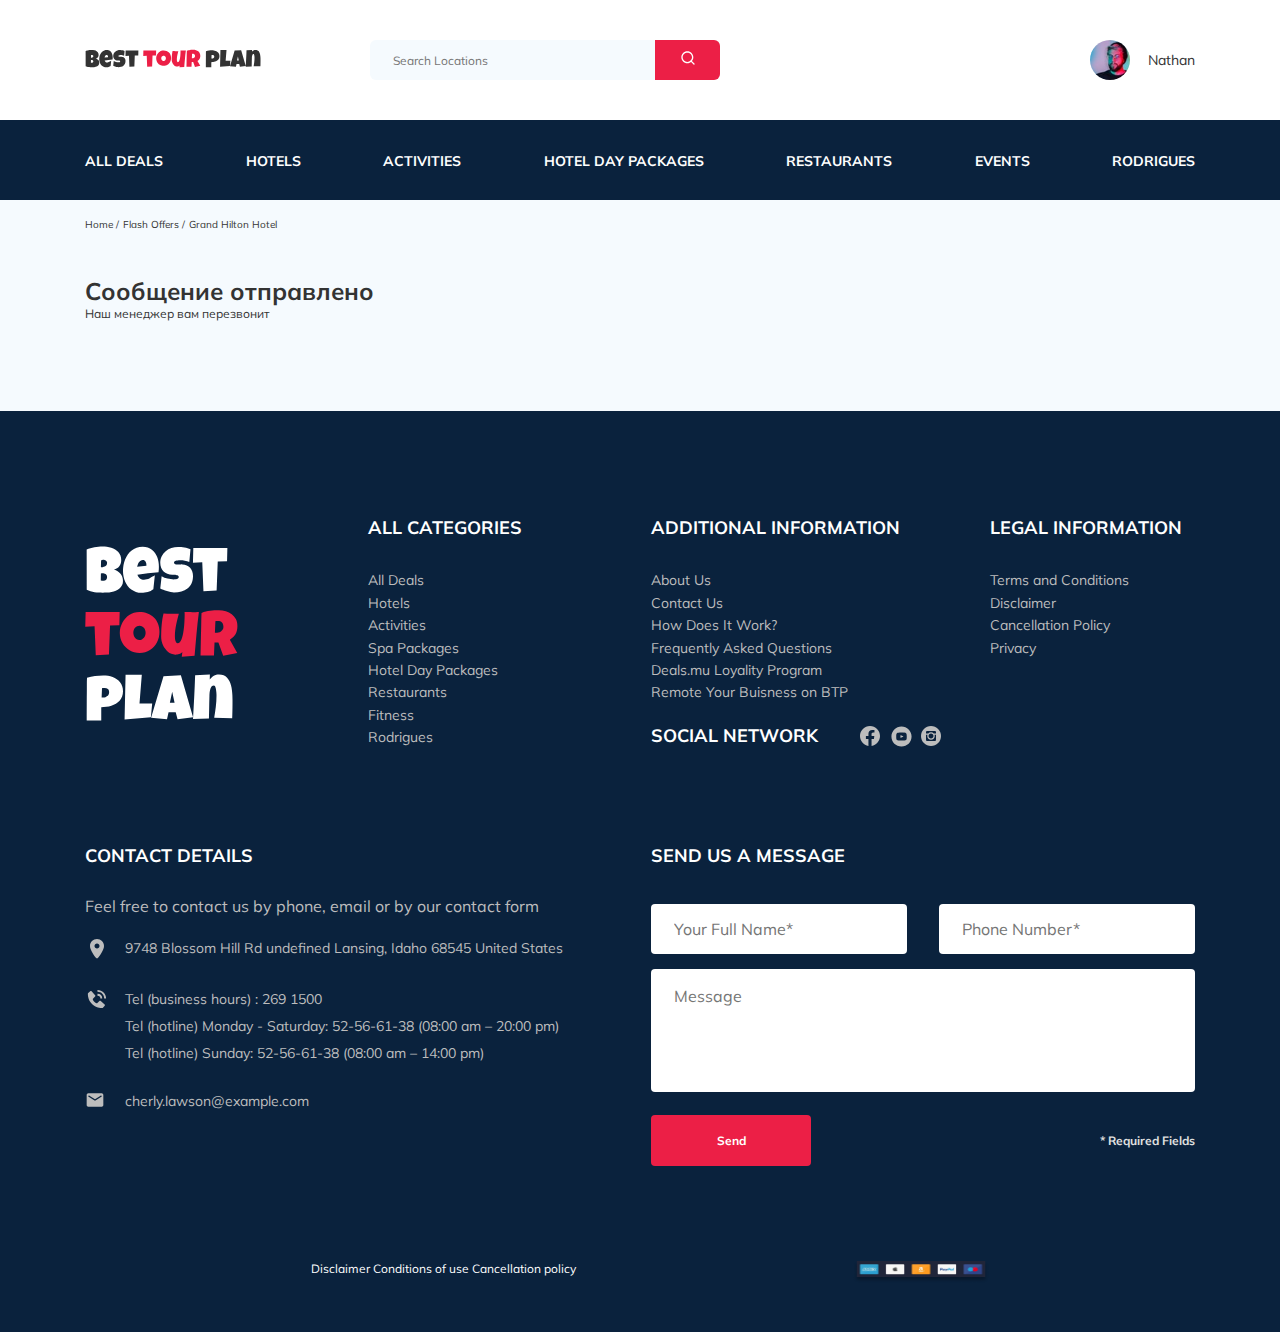
==== thankyou.html @ fbe17d82 "fix(php, html): add thankyou.html & fix php script" ====
<!DOCTYPE html>
<html lang="en">
  <head>
    <meta charset="UTF-8" />
    <meta http-equiv="X-UA-Compatible" content="IE=edge" />
    <meta name="viewport" content="width=device-width, initial-scale=1.0" />
    <title>Best Tour Plan - Hotel Booking</title>
    <link rel="stylesheet" href="./css/swiper-bundle.min.css" />
    <link rel="stylesheet" href="./css/normalize.css" />
    <link rel="stylesheet" href="./css/style.css" />
    <link
      href="https://fonts.googleapis.com/css2?family=Mulish:wght@400;700&family=Nunito:wght@400;700;800&display=swap"
      rel="stylesheet"
    />
    <link
      href="https://fonts.googleapis.com/css2?family=Nunito:wght@400;600;800&display=swap"
      rel="stylesheet"
    />
  </head>

  <body>
    <header class="navbar navbar--mobile--fixed">
      <div class="container">
        <div class="navbar-top">
          <a href="#" class="logo">
            <img
              class="logo__image"
              src="./img/horizontal-logo.svg"
              alt="Logo: Best Tour Plan"
            />
          </a>
          <form action="#" class="search navbar__search navbar__search--mobile--hidden">
            <input
              type="text"
              class="search__input"
              placeholder="Search Locations"
            />
            <button class="search__button">
              <img
                class="search__icon"
                src="./img/search-icon.svg"
                alt="Icon: search"
              />
            </button>
          </form>
          <!-- /.form -->
          <a href="#" class="user navbar__user navbar__user--mobile--hidden">
            <img
              src="./img/user-avatar.jpg"
              alt="avatar: Nathan"
              class="user__avatar"
            />
            <span class="user__name">Nathan</span>
          </a>
          <!-- /.user -->
          <button class="menu-button navbar-top__menu-button">
            <span class="menu-button__line"></span>
            <span class="menu-button__line"></span>
            <span class="menu-button__line"></span>
          </button>
        </div>
        <!-- /.navbar-top -->
      </div>
      <!-- /.container -->
      <div class="navbar-bottom">
        <div class="container">
          <nav>
            <ul class="navbar-menu">
              <li class="navbar-menu__item navbar-menu__item--mobile--visible">
                <a href="#" class="user navbar__user navbar__user--mobile--visible">
                  <img
                    src="./img/user-avatar.jpg"
                    alt="avatar: Nathan"
                    class="user__avatar"
                  />
                  <span class="user__name user__name--light">Nathan</span>
                </a>
              </li>
              <li class="navbar-menu__item navbar-menu__item--mobile--visible">
                <form action="#" class="search navbar__search navbar__search--mobile--visible">
                  <input
                    type="text"
                    class="search__input"
                    placeholder="Search Locations"
                  />
                  <button class="search__button">
                    <img
                      class="search__icon"
                      src="./img/search-icon.svg"
                      alt="Icon: search"
                    />
                  </button>
                </form>
              </li>
              <li class="navbar-menu__item">
                <a href="#" class="navbar-menu__link">All Deals</a>
              </li>
              <li class="navbar-menu__item">
                <a href="#" class="navbar-menu__link">Hotels</a>
              </li>
              <li class="navbar-menu__item">
                <a href="#" class="navbar-menu__link">Activities</a>
              </li>
              <li class="navbar-menu__item">
                <a href="#" class="navbar-menu__link">Hotel Day Packages</a>
              </li>
              <li class="navbar-menu__item">
                <a href="#" class="navbar-menu__link">Restaurants</a>
              </li>
              <li class="navbar-menu__item">
                <a href="#" class="navbar-menu__link">Events</a>
              </li>
              <li class="navbar-menu__item">
                <a href="#" class="navbar-menu__link">Rodrigues</a>
              </li>
            </ul>
          </nav>
          <!-- /.navbar-menu -->
        </div>
      </div>
      <!-- /.navbar-bottom-->
    </header>
    <nav class="breadcrumb">
      <div class="container">
        <ul class="breadcrumb-list">
          <li class="breadcrumb-list__item">
            <a href="#" class="breadcrumb-list__link">Home</a>
          </li>
          <li class="breadcrumb-list__item">
            <a href="#" class="breadcrumb-list__link">Flash Offers</a>
          </li>
          <li class="breadcrumb-list__item">Grand Hilton Hotel</li>
        </ul>
      </div>
      <!-- /.container -->
    </nav>
    <!-- /.breadcrumb -->
    <section class="hotel">
      <div class="container">
        <div class="hotel-info">
          <div class="hotel-info__text">
            <div class="hotel-wrapper">
              <h1 class="hotel-name hotel-info__name">Сообщение отправлено</h1>
            </div>
            <p class="hotel-description hotel-info__description">
              Наш менеджер вам перезвонит
            </p>
          </div>
          <!-- /.hotel-info__text -->
        </div>
        <!-- /.hotel-info -->
      </div>
      <!-- /.container -->
    </section>
    <!-- /.hotel -->
    <footer class="footer">
      <div class="container">
        <div class="footer-wrapper">
          <img
            src="./img/footer-logo-icon.svg"
            alt="Logo: best tour plan"
            class="logo footer__logo"
          />
          <div class="footer__list footer__categories">
            <h3 class="footer__title">ALL CATEGORIES</h3>
            <ul class="footer__ul">
              <li class="footer__item">
                <a href="#" class="footer__link">All Deals</a>
              </li>
              <li class="footer__item">
                <a href="#" class="footer__link">Hotels</a>
              </li>
              <li class="footer__item">
                <a href="#" class="footer__link">Activities</a>
              </li>
              <li class="footer__item">
                <a href="#" class="footer__link">Spa Packages</a>
              </li>
              <li class="footer__item">
                <a href="#" class="footer__link">Hotel Day Packages</a>
              </li>
              <li class="footer__item">
                <a href="#" class="footer__link">Restaurants</a>
              </li>
              <li class="footer__item">
                <a href="#" class="footer__link">Fitness</a>
              </li>
              <li class="footer__item">
                <a href="#" class="footer__link">Rodrigues</a>
              </li>
            </ul>
          </div>
          <!-- /.footer__list -->
          <div class="footer__list footer__additional">
            <h3 class="footer__title">ADDITIONAL INFORMATION</h3>
            <ul class="footer__ul">
              <li class="footer__item">
                <a href="#" class="footer__link">About Us</a>
              </li>
              <li class="footer__item">
                <a href="#" class="footer__link">Contact Us</a>
              </li>
              <li class="footer__item">
                <a href="#" class="footer__link">How Does It Work?</a>
              </li>
              <li class="footer__item">
                <a href="#" class="footer__link">Frequently Asked Questions</a>
              </li>
              <li class="footer__item">
                <a href="#" class="footer__link">Deals.mu Loyality Program</a>
              </li>
              <li class="footer__item">
                <a href="#" class="footer__link">Remote Your Buisness on BTP</a>
              </li>
            </ul>
          </div>
          <!-- /.footer__list 2-->
          <div class="footer__social-network">
            <h3 class="footer__title footer__title--inline">Social Network</h3>
            <div class="footer__social-links">
              <a href="#" class="footer__link"><img src="./img/footer-facebook-icon.svg" alt="Icon: facebook"></a>
              <a href="#" class="footer__link"><img src="./img/footer-youtube-icon.svg" alt="Icon: youtube"></a>
              <a href="#" class="footer__link"><img src="./img/footer-instagramm-icon.svg" alt="Icon: instagramm"></a>
            </div>
            <!-- /.footer__social-links -->
          </div>
          <!-- /.footer__social-network -->
          <div class="footer__list footer__legal">
            <h3 class="footer__title">LEGAL INFORMATION</h3>
            <ul class="footer__ul">
              <li class="footer__item">
                <a href="#" class="footer__link">Terms and Conditions</a>
              </li>
              <li class="footer__item">
                <a href="#" class="footer__link">Disclaimer</a>
              </li>
              <li class="footer__item">
                <a href="#" class="footer__link">Cancellation Policy</a>
              </li>
              <li class="footer__item">
                <a href="#" class="footer__link">Privacy</a>
              </li>
            </ul>
          </div>
          <!-- /.footer__list 3-->
          <div class="footer__contact-details">
            <h3 class="footer__title footer__title--mb-3 footer__title--mt-6">Contact Details</h3>
            <p class="footer__text">Feel free to contact us by phone, email or by our contact form</p>
            <ul class="footer__ul">
              <li class="footer__item footer__item--mb-2">
                <div class="footer__icon-wrapper">
                  <img class="footer__icon" src="./img/footer-location-icon.svg" alt="Icon: location">
                </div>
                9748 Blossom Hill Rd undefined Lansing, Idaho 68545 United States 
              </li>
              <li class="footer__item footer__item--mb-2">
                <div class="footer__icon-wrapper">
                  <img class="footer__icon" src="./img/footer-call-icon.svg" alt="Icon: phone call">
                </div>
                <div class="footer__item-wrapper">
                  <p class="footer-paragraph">Tel (business hours) : 269 1500</p>
                  <p class="footer-paragraph">Tel (hotline) Monday - Saturday: 52-56-61-38 (08:00 am – 20:00 pm)</p>
                  <p class="footer-paragraph">Tel (hotline) Sunday: 52-56-61-38 (08:00 am – 14:00 pm)</p>
                </div>
              </li>
              <li class="footer__item footer__item--mb-18">
                <div class="footer__icon-wrapper">
                  <img class="footer__icon" src="./img/footer-email-icon.svg" alt="Icon: email">
                </div>
                cherly.lawson@example.com
              </li>
            </ul>
          </div>
          <!-- /.footer__contact-details -->
          <div class="footer__contact-form">
            <h3 class="footer__title footer__title--mb-37">Send us a message</h3>
            <form action="./php/send.php" method="POST" class="footer__form">
              <input name="name" type="text" class="input footer__input" placeholder="Your Full Name*">
              <input name="phone" type="text" class="input footer__input" placeholder="Phone Number*">
              <textarea name="message" class="message footer__message" cols="30" rows="10" placeholder="Message"></textarea>
              <button class="button footer__button">Send</button>
              <span class="footer__info">* Required Fields</span>
            </form>
          </div>
          <!-- /.footer__contact-form -->
          </div>
        </div>
        <!-- /. footer-wrapper -->
        <div class="footer__disclaimer">
          <div class="footer__disclaimer-links">
            <span>Disclaimer</span>
            <span>Conditions of use</span>
            <span>Cancellation policy</span>
          </div>
          <img class="footer__disclaimer-image" src="./img/footer-image.png" alt="Image: pay mode">
      </div>
      <!-- /.container -->
    </footer>
    <!-- /.footer -->
    <!-- <div class="modal"> -->
      <!-- <div class="modal__overlay"></div> -->
      <!-- /.modal__overlay -->
      <!-- <div class="modal__dialog"> -->
        <!-- <a href="#" class="modal__close"> -->
          <!-- <img src="./img/modal-close-icon.svg" alt="Icon: close modal window" srcset=""> -->
        <!-- </a> -->
        <!-- <form action="./php/send.php" method="POST" class="modal__form"> -->
          <!-- <input name="name" type="text" class="input modal__input" placeholder="Your Full Name*"> -->
          <!-- <input name="phone" type="text" class="input modal__input" placeholder="Phone Number*"> -->
          <!-- <textarea name="message" class="message modal__message" cols="30" rows="10" placeholder="Message"></textarea> -->
          <!-- <button class="button modal__button">Send</button> -->
          <!-- <span class="modal__info">* Required Fields</span> -->
        <!-- </form> -->
      <!-- </div> -->
      <!-- /.modal__dialog -->
    <!-- </div> -->
    <!-- /.modal -->
    <script src="./js/swiper-bundle.min.js"></script>
    <script src="./js/main.js"></script>
  </body>
</html>
---- css/style.css ----
* {
  box-sizing: border-box;
}

body {
  font-family: 'Mulish', sans-serif;
  color: #333333;
  background-color: #F5FAFE;
}

.container {
  max-width: 1110px;
  margin: auto;
}

.booking {
  font-family: 'Nunito', sans-serif;
}

.input {
  background-color: #fff;
  border-radius: 4px;
  border: none;
  padding: 0 23px;
  height: 50px;
}

.message {
  height: 123px;
  background-color: #fff;
  border-radius: 4px;
  padding: 18px 23px;
  border: none;
  resize: none;
}

.button {
  min-width: 160px;
  min-height: 50px;
  padding: 18px;
  font-style: normal;
  font-weight: bold;
  font-size: 12px;
  line-height: 15px;
  color: #ffffff;
  background-color: #EC1F46;
  border: none;
  border-radius: 4px;
  outline: none;
  cursor: pointer;
}

.scroll-hidden {
  overflow: hidden;
}

.scroll-modal-on {
  overflow-y: scroll;
}

.navbar {
  background-color: #ffffff;
}

.navbar-top {
  display: flex;
  align-items: center;
  justify-content: space-between;
  padding-top: 40px;
  padding-bottom: 40px;
}

.navbar-top__menu-button {
  display: none;
  outline: none;
}

.navbar__search {
  margin-right: auto;
  margin-left: 108px;
}

.navbar-bottom {
  background-color: #0A223D;
}

.navbar-menu {
  list-style-type: none;
  margin: 0;
  padding: 31px 0;
  display: flex;
  align-items: center;
  justify-content: space-between;
  color: #ffffff;
}

.navbar-menu__link {
  color: inherit;
  text-decoration: none;
  text-transform: uppercase;
  font-weight: bold;
  font-size: 14px;
  line-height: 15px;
}

.navbar-menu__item--mobile--visible {
  display: none;
}

.logo {
  width: 177px;
}

.search {
  display: flex;
  position: relative;
  overflow: hidden;
  border-radius: 6px;
  height: 40px;
}

.search__input {
  width: 350px;
  height: 100%;
  padding-left: 23px;
  padding-right: 75px;
  background-color: #f5fafe;
  border: none;
  font-size: 12px;
  line-height: 15px;
  color: #333333;
}

.search__button {
  position: absolute;
  top: 0;
  right: 0;
  width: 65px;
  height: 100%;
  border: none;
  background-color: #EC1F46;
}

.search__icon {
  width: 16px;
}

.user {
  display: flex;
  align-items: center;
  text-decoration: none;
}

.user__avatar {
  width: 40px;
  height: 40px;
  border-radius: 50%;
  object-fit: cover;
}

.user__name {
  padding-left: 18px;
  font-size: 14px;
  line-height: 18px;
  color: #333333;
}

.breadcrumb-list {
  display: flex;
  align-items: center;
  padding: 18px 0;
  list-style: none;
  margin: 0;
}

.breadcrumb-list__item {
  font-size: 10px;
  line-height: 13px;
}

.breadcrumb-list__item:not(:last-child)::after {
  content: '/';
  margin-right: 4px;
}

.breadcrumb-list__link {
  text-decoration: none;
  color: inherit;
}

.hotel {
  padding-top: 23px;
}

.hotel-info {
  display: flex;
  align-items: center;
  justify-content: space-between;
  padding-bottom: 20px;
}

.hotel-info__offer {
  margin-left: 14px;
  margin-top: 4px;
}

.hotel-info__name {
  margin-top: 4px;
  margin-bottom: 0;
}

.hotel-info__description {
  margin: 0;
  font-size: 12px;
  line-height: 15px;
}

.hotel-name {
  font-size: 24px;
  line-height: 30px;
}

.hotel-wrapper {
  display: flex;
  flex-wrap: wrap;
  align-items: center;
}

.hotel-grid {
  display: flex;
  justify-content: space-between;
}

.hotel-right {
  display: flex;
  flex-direction: column;
  justify-content: space-between;
}

.hotel-slider {
  width: 728px;
  height: 450px;
  margin-right: 30px;
  position: relative;
  border-radius: 8px;
  overflow: hidden;
}

.hotel-slider:after {
  content: '';
  position: absolute;
  width: 100%;
  height: 100%;
  top: 0s;
  left: 0;
  bottom: 0;
  right: 0;
  background: linear-gradient(180deg, rgba(0, 122, 223, 0.48) 0%, rgba(255, 255, 255, 0.128) 100%);
  z-index: 10;
}

.hotel-slider__image {
  width: 100%;
  height: 100%;
  object-fit: cover;
}

.hotel-slider__button {
  position: absolute;
  top: calc(50% - 15px);
  z-index: 99;
  width: 30px;
  height: 30px;
  border: none;
  outline: 0;
  background-color: transparent;
  cursor: pointer;
  background-repeat: no-repeat;
  background-position: center;
  background-size: 10px;
}

.hotel-slider__button--prev {
  left: 18px;
  background-image: url(../img/arrow-prev.svg);
}

.hotel-slider__button--next {
  right: 18px;
  background-image: url(../img/arrow-next.svg);
}

.stars {
  display: flex;
  flex-basis: 100%;
  max-height: 8px;
  min-width: 48px;
}

.stars__img {
  margin-right: 2px;
}

.stars-description {
  font-size: 12px;
  line-height: 15px;
}

.offer {
  font-size: 10px;
  line-height: 13px;
  padding: 4px 9px;
  background-color: #EC1F46;
  border-radius: 3px;
  color: #ffffff;
}

.rating {
  max-width: 65px;
  min-height: 45px;
  text-align: center;
  color: #ffffff;
  background-color: #EC1F46;
  border-radius: 4px;
}

.rating__text {
  font-size: 8px;
  line-height: 10px;
}

.rating__counter {
  font-size: 14px;
  line-height: 18px;
}

.rating__counter-max {
  font-size: 10px;
}

.booking {
  background-color: #0A223D;
  color: #ffffff;
  border-radius: 8px;
  width: 350px;
  max-width: 350px;
  min-height: 210px;
  padding: 28px;
}

.booking__info {
  display: flex;
  justify-content: space-between;
  margin-bottom: 9px;
}

.booking__price {
  display: flex;
  flex-direction: column;
}

.booking__start {
  font-weight: normal;
  font-size: 10px;
  line-height: 14px;
}

.booking__pricetag {
  font-style: normal;
  font-weight: 800;
  font-size: 24px;
  line-height: 33px;
}

.booking__per-room {
  font-style: normal;
  font-weight: normal;
  font-size: 12px;
  line-height: 16px;
}

.booking__room {
  margin-top: 4px;
}

.booking__text {
  display: flex;
  align-items: center;
  justify-content: space-between;
  margin-bottom: 8px;
  font-style: normal;
  font-weight: normal;
  font-size: 12px;
  line-height: 16px;
}

.booking__description {
  margin-left: 9px;
}

.booking__call-center {
  display: flex;
  justify-content: space-between;
  align-items: center;
  margin-bottom: 17px;
}

.booking__heading {
  font-style: normal;
  font-weight: 600;
  font-size: 18px;
  line-height: 25px;
}

.booking__number {
  display: flex;
  align-items: center;
  justify-content: space-between;
  color: inherit;
  text-decoration: none;
  font-weight: 600;
  font-size: 18px;
  line-height: 25px;
}

.booking__num {
  margin-left: 8px;
}

.booking__button {
  width: 100%;
  min-height: 45px;
  font-weight: 600;
  font-size: 14px;
  line-height: 19px;
  border-radius: 4px;
  background-color: #EC1F46;
  color: #ffffff;
  border: none;
  cursor: pointer;
  outline: none;
}

.map {
  width: 347px;
  height: 213px;
  background-color: #000;
  border-radius: 10px;
  overflow: hidden;
}

.newsletter {
  position: relative;
  padding: 98px 0 87px 0;
  background-image: url(../img/newsletter-background.jpg);
  background-repeat: no-repeat;
  background-position: center;
  background-size: cover;
}

.newsletter::before {
  content: '';
  position: absolute;
  top: 0;
  left: 0;
  right: 0;
  bottom: 0;
  width: 100%;
  height: 100%;
  background-color: rgba(10, 34, 61, 0.8);
}

.newsletter-wrapper {
  position: relative;
  display: flex;
  align-items: center;
  justify-content: space-between;
  max-width: 731px;
  margin: auto;
}

.newsletter-title {
  color: #ffffff;
  font-style: normal;
  font-weight: 300;
  font-size: 24px;
  line-height: 30px;
  width: 242px;
  margin: 0;
  margin-right: 140px;
}

.newsletter-title__strong {
  display: block;
  font-size: 36px;
  line-height: 45px;
  text-transform: uppercase;
}

.subscribe {
  display: flex;
  width: 355px;
  min-height: 55px;
  border-radius: 4px 0 0 4px;
  overflow: hidden;
}

.subscribe__input {
  padding: 0;
  width: 285px;
  border: none;
  padding-left: 33px;
  font-style: normal;
  font-weight: 300;
  font-size: 14px;
  line-height: 18px;
  outline: none;
}

.subscribe__button {
  padding: 0;
  width: 65px;
  right: 0;
  top: 0;
  border: none;
  border-radius: 0 4px 4px 0;
  font-size: 12px;
  word-wrap: break-word;
  background-color: #EC1F46;
  color: #ffffff;
  outline: none;
  cursor: pointer;
}

.reviews {
  padding: 40px 0 0 0;
}

.reviews__title {
  font-style: normal;
  font-weight: bold;
  font-size: 36px;
  line-height: 45px;
  text-align: center;
  text-transform: uppercase;
  margin: auto;
  margin-bottom: 70px;
}

.reviews-slider__item {
  position: relative;
  display: flex;
  flex-direction: column;
  align-items: center;
  max-width: 730px;
  margin: 45px auto 0;
  background-color: #ffffff;
  border-radius: 8px;
  padding: 62px 0 30px;
}

.reviews-slider__item:before {
  top: 13px;
  left: 62px;
  position: absolute;
  content: '';
  background-image: url(../img/quote-left.svg);
  background-repeat: no-repeat;
  width: 70px;
  height: 47px;
}

.reviews-slider__item:after {
  top: 118px;
  right: 62px;
  position: absolute;
  content: '';
  background-image: url(../img/quote-right.svg);
  background-repeat: no-repeat;
  width: 70px;
  height: 47px;
}

.reviews-slider__button {
  position: absolute;
  top: calc(50% - 15px);
  width: 30px;
  height: 30px;
  background-repeat: no-repeat;
  background-size: 10px;
  background-position: center;
  border: none;
  background-color: transparent;
  cursor: pointer;
  z-index: 99;
  outline: none;
}

.reviews-slider__button--prev {
  background-image: url(../img/arrow-reviews-left.svg);
  left: 0;
}

.reviews-slider__button--next {
  background-image: url(../img/arrow-reviews-right.svg);
  right: 0;
}

.reviews-slider__profile {
  display: flex;
  flex-direction: column;
  align-items: center;
  margin-top: -105px;
  margin-bottom: 30px;
}

.reviews-slider__avatar {
  width: 90px;
  height: 90px;
  border-radius: 50%;
  object-fit: cover;
  margin-bottom: 9px;
}

.reviews-slider__username {
  font-style: normal;
  font-weight: bold;
  font-size: 12px;
  line-height: 15px;
  color: #EC1F46;
  margin: 0;
  margin-bottom: 10px;
}

.reviews-slider__date {
  font-style: normal;
  font-weight: normal;
  font-size: 10px;
  line-height: 13px;
  margin-bottom: 4px;
}

.reviews-slider__rating {
  display: flex;
  align-items: center;
}

.reviews-slider__text {
  max-width: 537px;
  font-style: normal;
  font-weight: normal;
  font-size: 12px;
  line-height: 160%;
  text-align: justify;
  margin: auto;
}

.activities {
  padding: 60px 0 98px 0;
}

.activities__title {
  font-style: normal;
  font-weight: bold;
  font-size: 24px;
  line-height: 30px;
  text-transform: uppercase;
  margin-top: 0;
  margin-bottom: 57px;
}

.activities-wrapper {
  display: flex;
  justify-content: space-between;
}

.card {
  position: relative;
  display: flex;
  flex-direction: column;
  align-items: flex-start;
  padding: 24px 26px;
  width: 255px;
  height: 255px;
  border-radius: 6px;
  overflow: hidden;
}

.card:before {
  content: '';
  position: absolute;
  left: 0;
  right: 0;
  top: 0;
  bottom: 0;
  background: linear-gradient(179.83deg, rgba(196, 196, 196, 0) 35.34%, #0A223D 99.85%);
  z-index: -1;
}

.card__image {
  position: absolute;
  left: 0;
  right: 0;
  top: 0;
  bottom: 0;
  width: 100%;
  object-fit: cover;
  z-index: -2;
}

.card__title {
  margin-top: auto;
  color: #ffffff;
  margin-bottom: 18px;
  font-style: normal;
  font-weight: bold;
  font-size: 16px;
  line-height: 20px;
}

.card__button {
  font-style: normal;
  font-weight: 600;
  font-size: 12px;
  line-height: 16px;
  color: #ffffff;
  padding: 7px 22px;
  outline: none;
  border: none;
  background-color: #EC1F46;
  border-radius: 4px;
  cursor: pointer;
}

.card:nth-child(1) .card__title {
  width: 145px;
}

.card:nth-child(2) .card__title {
  width: 150px;
}

.card:nth-child(3) .card__title {
  width: 160px;
}

.card:nth-child(4) .card__title {
  width: 200px;
}

.footer {
  background-color: #0A223D;
  color: #ffffff;
  padding-top: 108px;
  padding-bottom: 46px;
}

.footer-wrapper {
  display: grid;
  grid-template-columns: repeat(4, minmax(min-content, 1fr));
  grid-gap: 20px;
  grid-auto-rows: minmax(40px, min-content);
  align-items: start;
  margin-bottom: 95px;
}

.footer__logo {
  grid-row: 1 / 3;
  width: 153px;
  margin-top: 30px;
}

.footer__categories {
  grid-row: 1 / 4;
}

.footer__social-links {
  display: flex;
  align-items: center;
  min-width: 83px;
  justify-content: space-between;
}

.footer__social-network {
  display: flex;
  align-content: center;
  grid-row: 2 / 4;
  grid-column: span 2;
}

.footer__contact-details {
  grid-column: span 2;
}

.footer__contact-form {
  grid-column: span 2;
}

.footer__form {
  display: flex;
  align-items: center;
  justify-content: space-between;
  flex-wrap: wrap;
}

.footer__ul {
  padding: 0;
  margin: 0;
  list-style: none;
}

.footer__title {
  font-style: normal;
  font-weight: bold;
  font-size: 18px;
  line-height: 23px;
  margin: 0 0 34px 0;
  text-transform: uppercase;
}

.footer__title--inline {
  margin: 0 43px 0 0;
}

.footer__title--mb-3 {
  margin-bottom: 30px;
}

.footer__item {
  display: flex;
  align-items: flex-start;
  font-style: normal;
  font-weight: normal;
  font-size: 14px;
  line-height: 160%;
  color: #BDBDBD;
}

.footer__item--mb-2 {
  margin-bottom: 20px;
}

.footer__icon-wrapper {
  min-width: 40px;
}

.footer__text {
  color: #BDBDBD;
  margin-bottom: 22px;
}

.footer__link {
  text-decoration: none;
  color: inherit;
}

.footer__input {
  margin-bottom: 15px;
  flex-basis: 47%;
}

.footer__message {
  flex-basis: 100%;
  margin-bottom: 23px;
}

.footer__info {
  font-style: normal;
  font-weight: bold;
  font-size: 12px;
  line-height: 15px;
  color: #E0E0E0;
}

.footer__disclaimer {
  display: flex;
  justify-content: flex-end;
  flex-wrap: wrap;
  margin-left: 21px;
}

.footer__disclaimer-links {
  font-style: normal;
  font-weight: normal;
  font-size: 12px;
  line-height: 15px;
  color: #FFFFFF;
  margin-bottom: 10px;
  margin-right: 277px;
}

.footer__disclaimer-image {
  width: 136px;
  height: 22px;
  margin-right: 166px;
}

.modal__overlay {
  position: fixed;
  top: 0;
  right: 0;
  bottom: 0;
  left: 0;
  background-color: rgba(0, 143, 223, 0.39);
  z-index: 100;
}

.modal__dialog {
  position: fixed;
  max-width: 478px;
  top: 50%;
  left: 50%;
  transform: translate(-50%, -50%);
  padding: 33px 88px;
  background-color: #0A223D;
  color: #ffffff;
  border-radius: 8px;
  z-index: 101;
}

.modal__close {
  position: absolute;
  top: 17px;
  right: 18px;
  text-decoration: none;
  cursor: pointer;
}

.modal__input {
  width: 100%;
  margin-bottom: 15px;
}

.modal__message {
  width: 100%;
  min-height: 123px;
  margin-bottom: 15px;
}

@media (min-width: 1201px) {
  .hotel {
    margin-bottom: 70px;
  }
  .reviews {
    margin-bottom: 70px;
  }
  .footer {
    padding-top: 105px;
  }
  .footer-wrapper {
    grid-template-columns: 1fr 1fr 319px 205px;
  }
  .footer__title {
    margin: 0 0 30px 0;
  }
  .footer__title--mt-18 {
    margin-top: 18px;
  }
  .footer__title--mb-37 {
    margin-bottom: 37px;
  }
  .footer__social-links {
    margin-left: 40px;
    margin-bottom: 25px;
  }
  .footer-paragraph {
    margin-top: 0;
    margin-bottom: 5px;
  }
  .footer__disclaimer {
    margin-right: 125px;
  }
}

@media (max-width: 1200px) {
  .container {
    max-width: 960px;
  }
  .hotel {
    margin-bottom: 70px;
  }
  .slider {
    width: 590px;
  }
  .card {
    width: 230px;
    height: 230px;
  }
  .footer__input {
    flex-basis: 100%;
  }
}

@media (max-width: 992px) {
  .logo {
    max-width: 132px;
  }
  .logo__image {
    width: 100%;
  }
  .container,
  .newsletter-wrapper {
    max-width: 700px;
  }
  .navbar-top {
    padding-top: 30px;
    padding-bottom: 30px;
  }
  .navbar__search {
    margin-left: auto;
  }
  .navbar-menu {
    padding-top: 22px;
    padding-bottom: 22px;
  }
  .navbar-menu__link {
    font-size: 12px;
    line-height: 15px;
  }
  .hotel {
    margin-bottom: 60px;
  }
  .hotel-info__description {
    font-size: 12px;
  }
  .hotel-grid {
    flex-direction: column;
  }
  .hotel__slider {
    margin-bottom: 30px;
  }
  .hotel-right {
    flex-direction: row;
  }
  .hotel-slider {
    width: 100%;
  }
  .booking {
    width: 340px;
  }
  .search__input {
    max-width: 340px;
  }
  .map {
    width: 340px;
  }
  .map__frame {
    width: 100%;
  }
  .reviews {
    margin-bottom: 50px;
  }
  .reviews__title {
    font-size: 30px;
    margin-bottom: 50px;
  }
  .reviews-slider__item {
    max-width: 580px;
  }
  .reviews-slider__text {
    max-width: 455px;
  }
  .activities-wrapper {
    flex-wrap: wrap;
  }
  .activities__card {
    margin-bottom: 20px;
  }
  .card {
    width: 340px;
    height: 250px;
  }
  .footer {
    padding-top: 45px;
  }
  .footer-wrapper {
    grid-template-columns: 162px 5px 260px 5px 200px;
    grid-row-gap: 40px;
  }
  .footer__title--inline {
    margin: 0 43px 0 -15px;
  }
  .footer__input {
    flex-basis: 47%;
  }
  .footer__logo {
    width: 104px;
    grid-row: 1 / 2;
    grid-column: span 2;
  }
  .footer__social-network {
    grid-row: 1 / 2;
    grid-column: span 4;
    align-self: center;
  }
  .footer__categories {
    grid-row: 2 / 3;
    grid-column: span 2;
  }
  .footer__legal {
    grid-column: span 2;
  }
  .footer__additional {
    grid-column: span 2;
  }
  .footer__contact-details {
    grid-column: span 5;
    grid-row: 3;
  }
  .footer__contact-form {
    grid-column: span 5;
    grid-row: 4;
  }
  .footer__disclaimer {
    display: flex;
    justify-content: space-between;
    margin-left: 80px;
  }
  .footer__disclaimer-links {
    width: 283px;
    margin-right: 0;
  }
  .footer__disclaimer-image {
    width: 136px;
    height: 22px;
    margin-right: 166px;
  }
  .footer-wrapper {
    margin-bottom: 65px;
  }
  .footer-paragraph {
    margin: 0;
  }
  .footer__social-network {
    margin-top: 30px;
  }
  .footer__title {
    margin-bottom: 15px;
  }
  .footer__title--mb-37 {
    height: 37px;
  }
  .footer__contact-details {
    margin-top: 23px;
  }
  .footer__contact-form {
    margin-top: 22px;
    width: 542px;
  }
  .footer__disclaimer {
    margin-left: 56px;
  }
  .footer__disclaimer-image {
    margin-right: 29px;
  }
}

@media (max-width: 767px) {
  body {
    padding-top: 78px;
  }
  .navbar--mobile--fixed {
    position: fixed;
    top: 0;
    right: 0;
    left: 0;
    z-index: 99;
  }
  .navbar__user--mobile--hidden, .navbar__search--mobile--hidden {
    display: none;
  }
  .navbar__user--mobile--visible, .navbar__search--mobile--visible {
    display: flex;
  }
  .navbar__user {
    flex-direction: column;
    justify-content: center;
  }
  .navbar-bottom {
    display: none;
    position: fixed;
    top: 70px;
    right: 0;
    left: 0;
    bottom: 0;
    padding-top: 30px;
  }
  .navbar-bottom--visible {
    display: block;
  }
  .navbar-menu {
    flex-direction: column;
  }
  .navbar-menu__item {
    margin-bottom: 20px;
  }
  .navbar-menu__item--mobile--visible {
    display: block;
  }
  .container {
    max-width: 95%;
    margin: auto;
  }
  .menu-button {
    display: flex;
    width: 16px;
    height: 11px;
    padding: 0;
    align-items: center;
    justify-content: space-between;
    flex-direction: column;
    border: none;
    background-color: #ffffff;
    cursor: pointer;
  }
  .menu-button__line {
    width: 16px;
    height: 1px;
    background-color: #333333;
  }
  .user__name {
    padding: 0;
  }
  .user__name--light {
    color: #ffffff;
    margin-left: 0;
    margin-top: 10px;
  }
  .hotel {
    padding-top: 0;
  }
  .hotel-name {
    flex-basis: 100%;
  }
  .hotel-wrapper {
    justify-content: space-between;
  }
  .hotel-info__text {
    width: 100%;
  }
  .hotel-info__name {
    margin-top: 10px;
    margin-bottom: 0;
  }
  .hotel-info__rating {
    display: none;
  }
  .hotel-info__offer {
    order: -1;
    margin-left: 0 !important;
    margin-top: 0;
  }
  .hotel-right {
    flex-direction: column;
    min-height: 450px;
  }
  .hotel-slider {
    height: 350px;
  }
  .booking {
    width: 100%;
    max-width: 100%;
  }
  .map {
    width: 100%;
  }
  .hotel-grid {
    width: 100%;
  }
  .stars {
    flex-basis: 0 !important;
    margin-right: 16px;
    min-width: 48px;
  }
  .stars__img {
    margin-right: 2px;
  }
  .newsletter-wrapper {
    max-width: 576px;
    width: 95%;
    flex-direction: column;
    align-items: flex-start;
  }
  .reviews {
    margin-bottom: 50px;
  }
  .reviews__title {
    font-size: 30px;
    line-height: 38px;
  }
  .reviews-slider__item {
    padding: 0 30px 30px;
  }
  .reviews-slider__item:after, .reviews-slider__item::before {
    display: none;
  }
  .reviews-slider__profile {
    margin-top: -45px;
  }
  .reviews-slider__button {
    top: 30px;
  }
  .reviews-slider__button--prev {
    left: 50%;
    margin-left: -90px;
    transform: translate(-50%, 0);
  }
  .reviews-slider__button--next {
    right: 50%;
    margin-right: -90px;
    transform: translate(50%, 0);
  }
  .activities {
    padding-top: 40px;
    padding-bottom: 60px;
  }
  .card {
    width: 49%;
    height: 255px;
  }
  .footer {
    padding-top: 69px;
  }
  .footer-wrapper {
    grid-template-columns: repeat(6, 1fr);
  }
  .footer__disclaimer {
    display: flex;
    justify-content: space-between;
    margin-left: 10px;
  }
  .footer__disclaimer-links {
    width: 283px;
    margin-right: 10px;
  }
  .footer__disclaimer-image {
    width: 136px;
    margin-right: 135px;
  }
}

@media (max-width: 576px) {
  .logo {
    max-width: 99px;
  }
  .logo__image {
    width: 100%;
  }
  .container {
    max-width: 95%;
  }
  .hotel-info__description {
    font-size: 12px;
  }
  .hotel-wrapper {
    margin-top: 5px;
  }
  .hotel__slider {
    margin-bottom: 20px;
    height: 250px;
  }
  .newsletter {
    padding: 76px 0 83px 0;
  }
  .newsletter__title {
    margin-bottom: 37px;
  }
  .subscribe {
    width: 280px;
  }
  .subscribe__input {
    min-width: 215px;
  }
  .subscribe__button {
    min-width: 65px;
  }
  .card {
    width: 49%;
    height: 200px;
  }
  .card__image {
    height: 100%;
  }
  .footer-wrapper {
    grid-template-columns: 1fr;
  }
  .footer__logo {
    grid-row: 1;
    grid-column: 1;
  }
  .footer__social-network {
    grid-row: 2;
    grid-column: 1;
  }
  .footer__additional {
    grid-row: 3;
    grid-column: 1;
  }
  .footer__categories {
    grid-row: 4;
    grid-column: 1;
  }
  .footer__legal {
    grid-row: 5;
    grid-column: 1;
  }
  .footer__contact-details {
    grid-row: 6;
    grid-column: 1;
  }
  .footer__contact-form {
    grid-row: 7;
    grid-column: 1;
  }
  .footer__input {
    flex-basis: 100%;
  }
}

@media (max-width: 500px) {
  .navbar__search {
    width: 300px;
  }
  .card__title {
    max-width: 140px;
  }
  .footer__contact-form {
    width: 100%;
  }
}

@media (max-width: 450px) {
  .card {
    height: auto;
  }
  .card__button {
    font-size: 10px;
  }
}

@media (max-width: 320px) {
  .container {
    max-width: 280px;
    margin: auto;
  }
  .navbar__search {
    width: 245px;
    margin-bottom: 17px;
  }
  .navbar-top {
    padding-top: 28px;
    padding-bottom: 28px;
  }
  .navbar-menu {
    padding-top: 0;
  }
  .navbar-menu__item {
    margin-bottom: 18px;
  }
  .user__name {
    padding-bottom: 7px;
  }
  .logo {
    height: 14px;
  }
  .hotel-info__name {
    margin-top: 10px !important;
  }
  .hotel-info__offer {
    margin-top: 0;
  }
  .hotel-wrapper {
    align-items: center;
  }
  .slider {
    height: 179px;
    width: 279px;
  }
  .swiper-container {
    height: 100%;
  }
  .map {
    height: 172px;
  }
  .booking {
    margin-bottom: 20px;
  }
  .newsletter-wrapper {
    width: 280px;
  }
  .newsletter-title {
    font-size: 20px;
  }
  .newsletter-title__strong {
    font-size: 30px;
  }
  .subscribe {
    width: 100%;
  }
  .subscribe__input {
    padding-left: 20px;
  }
  .reviews {
    margin-bottom: 50px;
  }
  .reviews__title {
    font-size: 18px;
    line-height: 23px;
    margin-bottom: 42px;
    width: 245px;
  }
  .reviews-slider__text {
    text-align: left;
  }
  .reviews-slider__item {
    padding-bottom: 36px;
  }
  .activities__title {
    margin-bottom: 36px;
    font-size: 18px;
    line-height: 23px;
  }
  .card {
    width: 280px;
    height: 255px;
  }
  .card:nth-child(1) {
    order: 0;
  }
  .card:nth-child(1) .card__title {
    width: 145px;
  }
  .card:nth-child(2) {
    order: 2;
  }
  .card:nth-child(2) .card__title {
    width: 150px;
  }
  .card:nth-child(3) {
    order: 1;
  }
  .card:nth-child(3) .card__title {
    width: 160px;
  }
  .card:nth-child(4) {
    order: 3;
  }
  .card:nth-child(4) .card__title {
    width: 200px;
  }
  .card__title {
    max-width: 200px;
  }
  .card__button {
    font-size: 12px;
  }
  .footer {
    padding-bottom: 21px;
  }
  .footer-wrapper {
    grid-row-gap: 35px;
    margin-bottom: 30px;
  }
  .footer__contact-details {
    margin-top: 0;
  }
  .footer__contact-form {
    flex-direction: column;
    width: 280px;
  }
  .footer__input {
    order: -1;
  }
  .footer__info {
    order: 0;
    flex-basis: 100%;
    margin-bottom: 15px;
  }
  .footer__button {
    order: 1;
  }
  .footer__disclaimer {
    flex-wrap: wrap;
    margin-bottom: 30px;
    margin-left: 21px;
  }
  .footer__disclaimer-links {
    display: flex;
    justify-content: space-between;
    margin-bottom: 10px;
  }
  .footer__disclaimer-image {
    width: 136px;
    height: 22px;
  }
  .footer__logo {
    height: 108px;
    margin-top: 0px;
  }
  .footer__social-network {
    margin-top: 0;
    display: flex;
    flex-direction: column;
  }
  .footer__social-links {
    display: block;
  }
  .footer__legal {
    grid-row: 3;
  }
  .footer__additional {
    grid-row: 4;
  }
  .footer__categories {
    grid-row: 5;
  }
  .footer__title--inline {
    margin-left: 0;
  }
  .footer__title--mb-3 {
    margin-bottom: 35px;
  }
  .footer__title--mb-37 {
    margin-bottom: 6px;
  }
}
/*# sourceMappingURL=style.css.map */
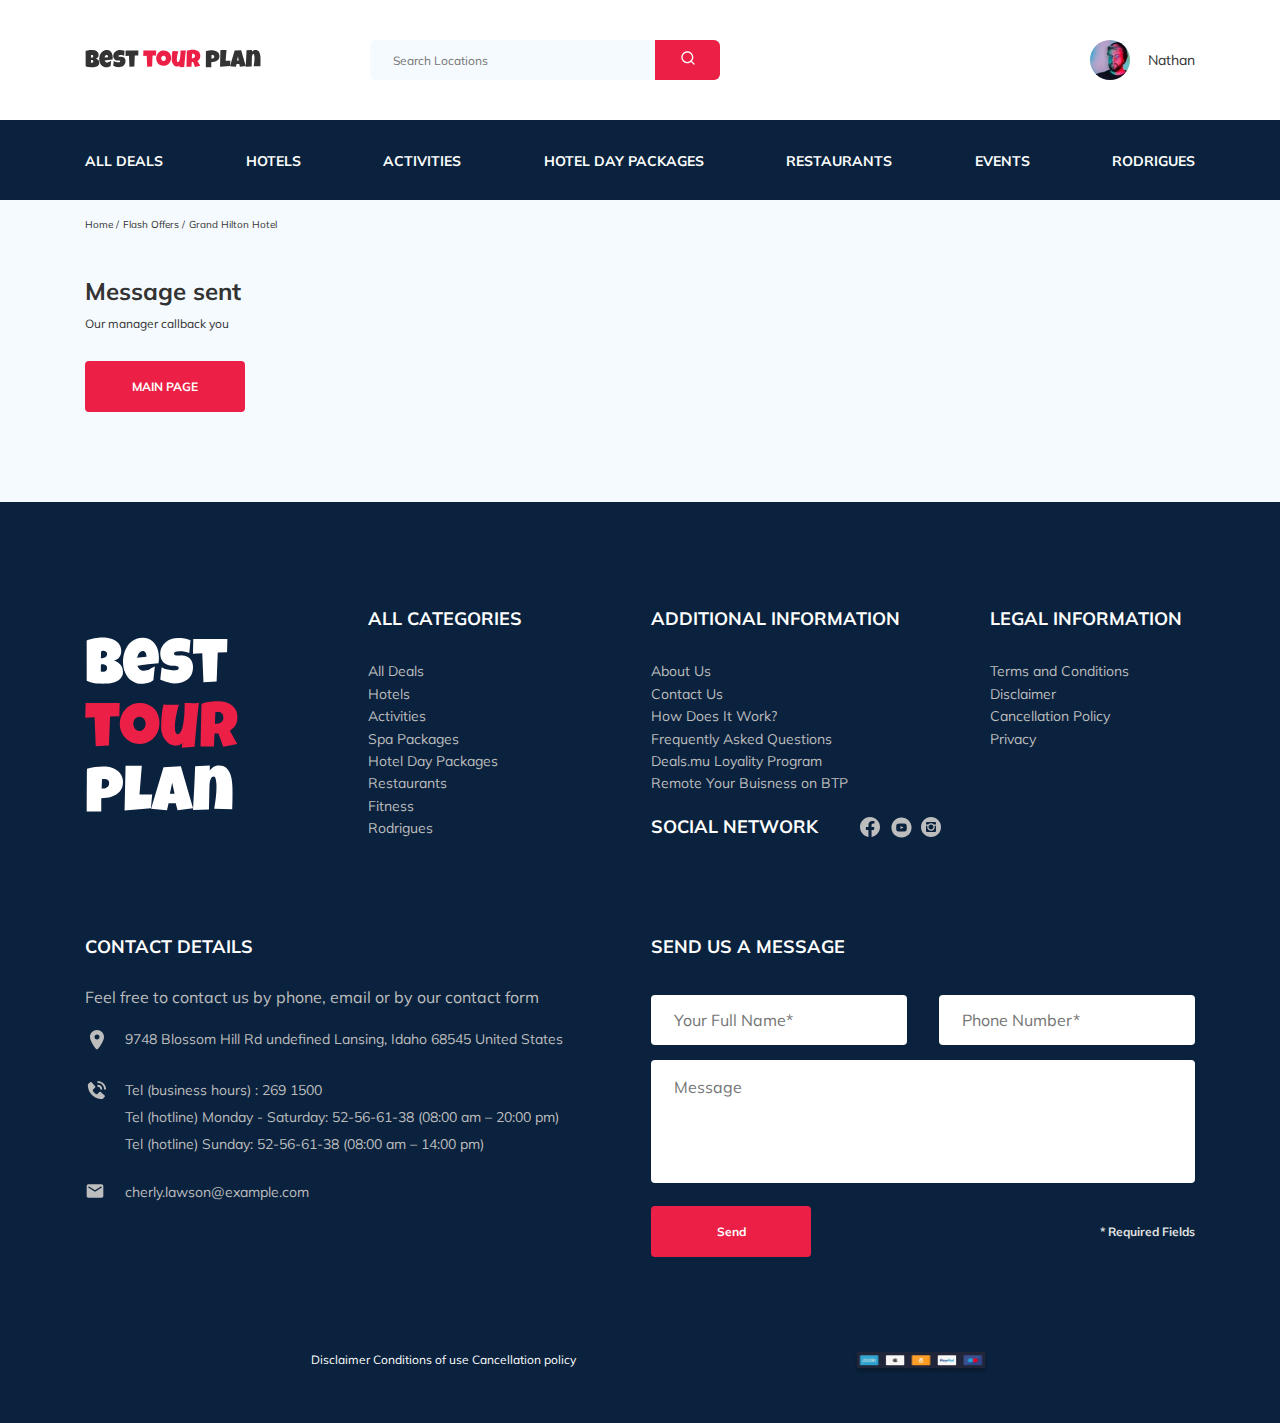
==== commit 5e9a058c: "add(css, html): add thankyou.html & newsletter form sending script" ====
--- a/thankyou.html
+++ b/thankyou.html
@@ -140,11 +140,12 @@
         <div class="hotel-info">
           <div class="hotel-info__text">
             <div class="hotel-wrapper">
-              <h1 class="hotel-name hotel-info__name">Сообщение отправлено</h1>
+              <h1 class="hotel-name hotel-info__name send-message-status">Message sent</h1>
             </div>
-            <p class="hotel-description hotel-info__description">
-              Наш менеджер вам перезвонит
+            <p class="hotel-description hotel-info__description send-message-info">
+              Our manager callback you
             </p>
+            <a href="index.html" class="button send-message-button">MAIN PAGE</a>
           </div>
           <!-- /.hotel-info__text -->
         </div>
--- a/css/style.css
+++ b/css/style.css
@@ -937,6 +937,21 @@
   margin-bottom: 15px;
 }
 
+.send-message-status {
+  margin-bottom: 10px;
+}
+
+.send-message-info {
+  margin-bottom: 30px;
+}
+
+.send-message-button {
+  display: block;
+  width: 150px;
+  text-decoration: none;
+  text-align: center;
+}
+
 @media (min-width: 1201px) {
   .hotel {
     margin-bottom: 70px;
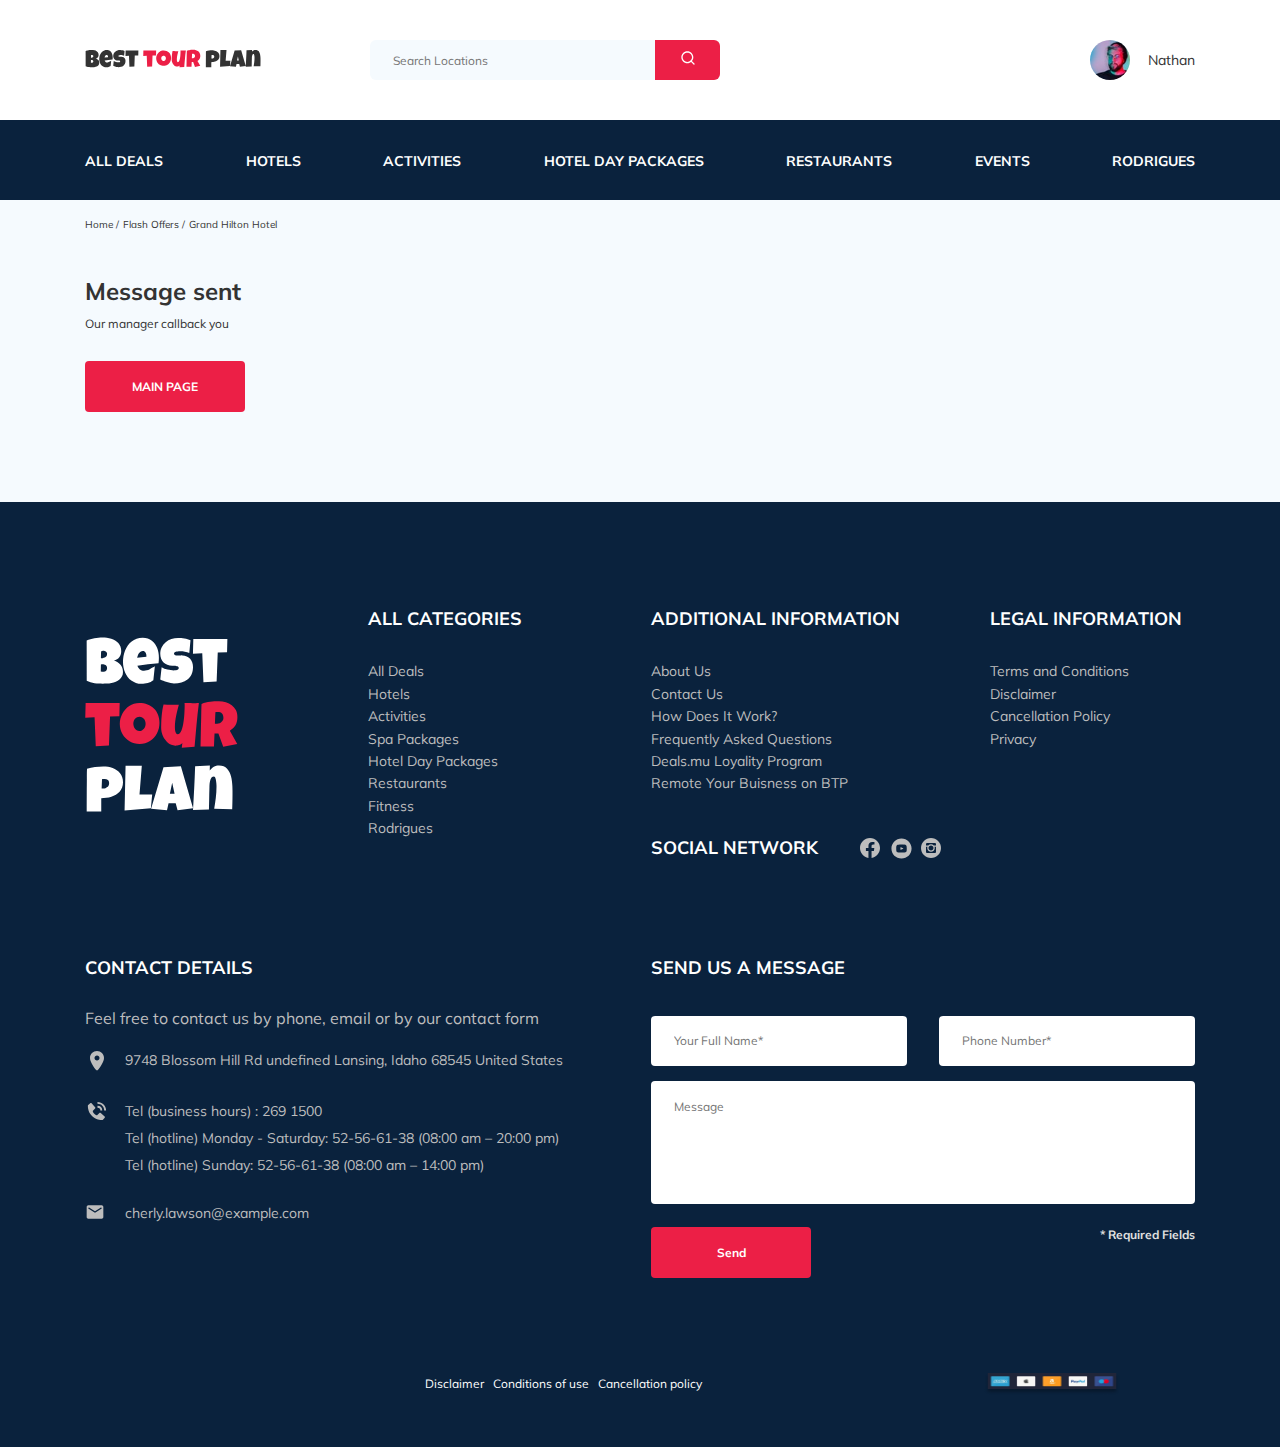
==== commit 453b628a: "fix done" ====
--- a/thankyou.html
+++ b/thankyou.html
@@ -157,11 +157,13 @@
     <footer class="footer">
       <div class="container">
         <div class="footer-wrapper">
-          <img
-            src="./img/footer-logo-icon.svg"
-            alt="Logo: best tour plan"
-            class="logo footer__logo"
-          />
+          <a href="#main-header" class="logo-link">
+            <img
+              src="./img/footer-logo-icon.svg"
+              alt="Logo: best tour plan"
+              class="logo footer__logo"
+            />
+          </a>
           <div class="footer__list footer__categories">
             <h3 class="footer__title">ALL CATEGORIES</h3>
             <ul class="footer__ul">
@@ -219,9 +221,9 @@
           <div class="footer__social-network">
             <h3 class="footer__title footer__title--inline">Social Network</h3>
             <div class="footer__social-links">
-              <a href="#" class="footer__link"><img src="./img/footer-facebook-icon.svg" alt="Icon: facebook"></a>
-              <a href="#" class="footer__link"><img src="./img/footer-youtube-icon.svg" alt="Icon: youtube"></a>
-              <a href="#" class="footer__link"><img src="./img/footer-instagramm-icon.svg" alt="Icon: instagramm"></a>
+              <a href="https://www.facebook.com" target="_blank" class="footer__link"><img src="./img/footer-facebook-icon.svg" alt="Icon: facebook"></a>
+              <a href="https://www.youtube.com" target="_blank" class="footer__link"><img src="./img/footer-youtube-icon.svg" alt="Icon: youtube"></a>
+              <a href="https://www.instagram.com" target="_blank" class="footer__link"><img src="./img/footer-instagramm-icon.svg" alt="Icon: instagramm"></a>
             </div>
             <!-- /.footer__social-links -->
           </div>
@@ -259,25 +261,29 @@
                   <img class="footer__icon" src="./img/footer-call-icon.svg" alt="Icon: phone call">
                 </div>
                 <div class="footer__item-wrapper">
-                  <p class="footer-paragraph">Tel (business hours) : 269 1500</p>
-                  <p class="footer-paragraph">Tel (hotline) Monday - Saturday: 52-56-61-38 (08:00 am – 20:00 pm)</p>
-                  <p class="footer-paragraph">Tel (hotline) Sunday: 52-56-61-38 (08:00 am – 14:00 pm)</p>
+                  <p class="footer-paragraph">Tel (business hours) : <a class="phone-link" href="tel:269 1500">269 1500</a></p>
+                  <p class="footer-paragraph">Tel (hotline) Monday - Saturday: <a class="phone-link" href="52-56-61-38"><span class="phone-span">52-56-61-38 (08:00 am – 20:00 pm)</span></a></p>
+                  <p class="footer-paragraph">Tel (hotline) Sunday: <a class="phone-link" href="52-56-61-38">52-56-61-38</a><span class="phone-span"> (08:00 am – 14:00 pm)</span></p>
                 </div>
               </li>
               <li class="footer__item footer__item--mb-18">
                 <div class="footer__icon-wrapper">
                   <img class="footer__icon" src="./img/footer-email-icon.svg" alt="Icon: email">
                 </div>
-                cherly.lawson@example.com
+                <a href="mailto:cherly.lawson@example.com" class="mail-link">cherly.lawson@example.com</a>
               </li>
             </ul>
           </div>
           <!-- /.footer__contact-details -->
           <div class="footer__contact-form">
             <h3 class="footer__title footer__title--mb-37">Send us a message</h3>
-            <form action="./php/send.php" method="POST" class="footer__form">
-              <input name="name" type="text" class="input footer__input" placeholder="Your Full Name*">
-              <input name="phone" type="text" class="input footer__input" placeholder="Phone Number*">
+            <form name="footer-form" action="./php/send.php" method="POST" class="form footer__form">
+              <div class="footer__input-group">
+                <input name="name" type="text" class="input footer__input" placeholder="Your Full Name*" required>
+              </div>
+              <div class="footer__input-group">
+                <input name="phone" type="text" class="input footer__input" placeholder="Phone Number*" required>
+              </div>
               <textarea name="message" class="message footer__message" cols="30" rows="10" placeholder="Message"></textarea>
               <button class="button footer__button">Send</button>
               <span class="footer__info">* Required Fields</span>
@@ -289,34 +295,15 @@
         <!-- /. footer-wrapper -->
         <div class="footer__disclaimer">
           <div class="footer__disclaimer-links">
-            <span>Disclaimer</span>
-            <span>Conditions of use</span>
-            <span>Cancellation policy</span>
+            <a href="#" class="link"><span>Disclaimer</span></a>
+            <a href="#" class="link"><span>Conditions of use</span></a>
+            <a href="#" class="link"><span>Cancellation policy</span></a>
           </div>
           <img class="footer__disclaimer-image" src="./img/footer-image.png" alt="Image: pay mode">
       </div>
       <!-- /.container -->
     </footer>
     <!-- /.footer -->
-    <!-- <div class="modal"> -->
-      <!-- <div class="modal__overlay"></div> -->
-      <!-- /.modal__overlay -->
-      <!-- <div class="modal__dialog"> -->
-        <!-- <a href="#" class="modal__close"> -->
-          <!-- <img src="./img/modal-close-icon.svg" alt="Icon: close modal window" srcset=""> -->
-        <!-- </a> -->
-        <!-- <form action="./php/send.php" method="POST" class="modal__form"> -->
-          <!-- <input name="name" type="text" class="input modal__input" placeholder="Your Full Name*"> -->
-          <!-- <input name="phone" type="text" class="input modal__input" placeholder="Phone Number*"> -->
-          <!-- <textarea name="message" class="message modal__message" cols="30" rows="10" placeholder="Message"></textarea> -->
-          <!-- <button class="button modal__button">Send</button> -->
-          <!-- <span class="modal__info">* Required Fields</span> -->
-        <!-- </form> -->
-      <!-- </div> -->
-      <!-- /.modal__dialog -->
-    <!-- </div> -->
-    <!-- /.modal -->
-    <script src="./js/swiper-bundle.min.js"></script>
     <script src="./js/main.js"></script>
   </body>
 </html>
--- a/css/style.css
+++ b/css/style.css
@@ -56,6 +56,45 @@
 
 .scroll-modal-on {
   overflow-y: scroll;
+}
+
+.input, .message {
+  font-style: normal;
+  font-weight: normal;
+  font-size: 12px;
+  line-height: 15px;
+  color: #BDBDBD;
+}
+
+.link, .phone-link, .mail-link {
+  font-style: normal;
+  font-weight: normal;
+  font-size: 14px;
+  line-height: 160%;
+  color: #BDBDBD;
+  text-decoration: none;
+}
+
+.link {
+  margin-right: 5px;
+  font-style: normal;
+  font-weight: normal;
+  font-size: 12px;
+  line-height: 15px;
+  color: #FFFFFF;
+}
+
+.logo-link {
+  grid-row: 1 / 2;
+  width: 153px;
+}
+
+.invalid {
+  color: #EC1F46;
+}
+
+.imgThumb {
+  width: 100%;
 }
 
 .navbar {
@@ -499,6 +538,7 @@
 
 .subscribe {
   display: flex;
+  flex-wrap: wrap;
   width: 355px;
   min-height: 55px;
   border-radius: 4px 0 0 4px;
@@ -506,6 +546,7 @@
 }
 
 .subscribe__input {
+  order: -2;
   padding: 0;
   width: 285px;
   border: none;
@@ -518,6 +559,7 @@
 }
 
 .subscribe__button {
+  order: -1;
   padding: 0;
   width: 65px;
   right: 0;
@@ -798,7 +840,7 @@
 
 .footer__form {
   display: flex;
-  align-items: center;
+  align-items: flex-start;
   justify-content: space-between;
   flex-wrap: wrap;
 }
@@ -855,6 +897,11 @@
 }
 
 .footer__input {
+  width: 100%;
+  color: #333333;
+}
+
+.footer__input-group {
   margin-bottom: 15px;
   flex-basis: 47%;
 }
@@ -880,11 +927,6 @@
 }
 
 .footer__disclaimer-links {
-  font-style: normal;
-  font-weight: normal;
-  font-size: 12px;
-  line-height: 15px;
-  color: #FFFFFF;
   margin-bottom: 10px;
   margin-right: 277px;
 }
@@ -892,7 +934,12 @@
 .footer__disclaimer-image {
   width: 136px;
   height: 22px;
-  margin-right: 166px;
+  margin-right: 160px;
+}
+
+.modal__form {
+  width: 301px;
+  margin: auto;
 }
 
 .modal__overlay {
@@ -903,19 +950,38 @@
   left: 0;
   background-color: rgba(0, 143, 223, 0.39);
   z-index: 100;
+  visibility: hidden;
+  opacity: 0;
+  transition: opacity 0.3s;
+}
+
+.modal__overlay--visible {
+  visibility: visible;
+  opacity: 1;
 }
 
 .modal__dialog {
   position: fixed;
+  width: 478px;
   max-width: 478px;
   top: 50%;
   left: 50%;
+  height: 487px;
   transform: translate(-50%, -50%);
-  padding: 33px 88px;
+  padding: 30px 0px;
   background-color: #0A223D;
   color: #ffffff;
   border-radius: 8px;
   z-index: 101;
+  visibility: hidden;
+  opacity: 0;
+  transition: opacity 0.3s;
+  overflow-y: auto;
+}
+
+.modal__dialog--visible {
+  visibility: visible;
+  opacity: 1;
 }
 
 .modal__close {
@@ -926,15 +992,45 @@
   cursor: pointer;
 }
 
+.modal__title {
+  font-style: normal;
+  font-weight: bold;
+  font-size: 18px;
+  line-height: 23px;
+  margin-top: 0;
+  margin-bottom: 15px;
+  text-transform: uppercase;
+  text-align: center;
+}
+
 .modal__input {
   width: 100%;
-  margin-bottom: 15px;
+  margin-top: 15px;
+  color: #333333;
 }
 
 .modal__message {
   width: 100%;
   min-height: 123px;
-  margin-bottom: 15px;
+  margin-top: 15px;
+}
+
+.modal__button {
+  margin-top: 15px;
+}
+
+.modal__info {
+  font-style: normal;
+  font-weight: bold;
+  font-size: 12px;
+  line-height: 15px;
+  color: #E0E0E0;
+}
+
+.modal-wrapper {
+  display: flex;
+  align-items: center;
+  justify-content: space-between;
 }
 
 .send-message-status {
@@ -982,8 +1078,12 @@
     margin-top: 0;
     margin-bottom: 5px;
   }
-  .footer__disclaimer {
-    margin-right: 125px;
+  .subscribe__input {
+    height: 55px;
+    width: 250px;
+  }
+  .modal__dialog {
+    overflow-y: auto;
   }
 }
 
@@ -997,12 +1097,19 @@
   .slider {
     width: 590px;
   }
+  .subscribe__input {
+    height: 55px;
+    width: 255px;
+  }
   .card {
     width: 230px;
     height: 230px;
   }
   .footer__input {
     flex-basis: 100%;
+  }
+  .footer-wrapper {
+    grid-template-columns: 170px 170px 288px;
   }
 }
 
@@ -1110,7 +1217,7 @@
   }
   .footer__categories {
     grid-row: 2 / 3;
-    grid-column: span 2;
+    grid-column: 1;
   }
   .footer__legal {
     grid-column: span 2;
@@ -1167,6 +1274,9 @@
   }
   .footer__disclaimer-image {
     margin-right: 29px;
+  }
+  .footer__text {
+    font-size: 14px;
   }
 }
 
@@ -1352,6 +1462,16 @@
     width: 136px;
     margin-right: 135px;
   }
+  .modal-wrapper {
+    flex-direction: column;
+    align-items: flex-start;
+  }
+  .modal__button {
+    margin-bottom: 10px;
+  }
+  .modal__info {
+    display: block;
+  }
 }
 
 @media (max-width: 576px) {
@@ -1374,17 +1494,16 @@
     margin-bottom: 20px;
     height: 250px;
   }
-  .newsletter {
+  .newsletter-form {
+    width: 320px;
     padding: 76px 0 83px 0;
   }
   .newsletter__title {
     margin-bottom: 37px;
   }
-  .subscribe {
-    width: 280px;
-  }
   .subscribe__input {
-    min-width: 215px;
+    min-width: 187px;
+    width: 190px;
   }
   .subscribe__button {
     min-width: 65px;
@@ -1399,7 +1518,7 @@
   .footer-wrapper {
     grid-template-columns: 1fr;
   }
-  .footer__logo {
+  .footer__logo, .footer .logo-link {
     grid-row: 1;
     grid-column: 1;
   }
@@ -1426,9 +1545,27 @@
   .footer__contact-form {
     grid-row: 7;
     grid-column: 1;
+    width: 100%;
   }
   .footer__input {
     flex-basis: 100%;
+  }
+  .footer__title--inline {
+    margin: 0px 43px 0 0px;
+  }
+}
+
+@media (max-width: 570px) and (orientation: landscape) {
+  .modal__dialog {
+    top: 5%;
+    right: 10%;
+    bottom: 5%;
+    left: 10%;
+    transform: translate(0, 0);
+    overflow-y: auto;
+  }
+  .modal__title {
+    font-size: 14px;
   }
 }
 
@@ -1442,6 +1579,21 @@
   .footer__contact-form {
     width: 100%;
   }
+  .newsletter-form {
+    width: 100%;
+  }
+  .modal__dialog {
+    top: 5%;
+    right: 5%;
+    left: 5%;
+    width: 90%;
+    max-height: 90%;
+    transform: translate(0, 0);
+    overflow-y: auto;
+  }
+  .modal__title {
+    font-size: 14px;
+  }
 }
 
 @media (max-width: 450px) {
@@ -1450,6 +1602,16 @@
   }
   .card__button {
     font-size: 10px;
+  }
+  .phone-span {
+    display: block;
+  }
+  .modal__dialog {
+    width: 90%;
+    padding: 0 25px;
+  }
+  .modal__form {
+    width: 240px;
   }
 }
 
@@ -1514,6 +1676,7 @@
   }
   .subscribe__input {
     padding-left: 20px;
+    width: 195px;
   }
   .reviews {
     margin-bottom: 50px;
@@ -1572,70 +1735,73 @@
   .footer {
     padding-bottom: 21px;
   }
-  .footer-wrapper {
+  .subscribe__input-group {
+    flex-basis: 100%;
+  }
+  .subscribe__message {
+    margin-bottom: 0;
+  }
+  .subscribe-wrapper {
     grid-row-gap: 35px;
     margin-bottom: 30px;
   }
-  .footer__contact-details {
+  .subscribe__contact-details {
     margin-top: 0;
   }
-  .footer__contact-form {
+  .subscribe__contact-form {
     flex-direction: column;
     width: 280px;
   }
-  .footer__input {
-    order: -1;
-  }
-  .footer__info {
+  .subscribe__info {
     order: 0;
     flex-basis: 100%;
     margin-bottom: 15px;
   }
-  .footer__button {
-    order: 1;
-  }
-  .footer__disclaimer {
+  .subscribe__button {
+    order: -1;
+  }
+  .subscribe__disclaimer {
     flex-wrap: wrap;
     margin-bottom: 30px;
     margin-left: 21px;
   }
-  .footer__disclaimer-links {
+  .subscribe__disclaimer-links {
     display: flex;
     justify-content: space-between;
     margin-bottom: 10px;
   }
-  .footer__disclaimer-image {
+  .subscribe__disclaimer-image {
     width: 136px;
     height: 22px;
   }
-  .footer__logo {
+  .subscribe__logo {
     height: 108px;
     margin-top: 0px;
   }
-  .footer__social-network {
+  .subscribe__social-network {
     margin-top: 0;
     display: flex;
     flex-direction: column;
   }
-  .footer__social-links {
+  .subscribe__social-links {
     display: block;
   }
-  .footer__legal {
+  .subscribe__legal {
     grid-row: 3;
   }
-  .footer__additional {
+  .subscribe__additional {
     grid-row: 4;
   }
-  .footer__categories {
+  .subscribe__categories {
     grid-row: 5;
   }
-  .footer__title--inline {
+  .subscribe__title--inline {
     margin-left: 0;
   }
-  .footer__title--mb-3 {
+  .subscribe__title--mb-3 {
     margin-bottom: 35px;
   }
-  .footer__title--mb-37 {
+  .subscribe__title--mb-37 {
     margin-bottom: 6px;
   }
 }
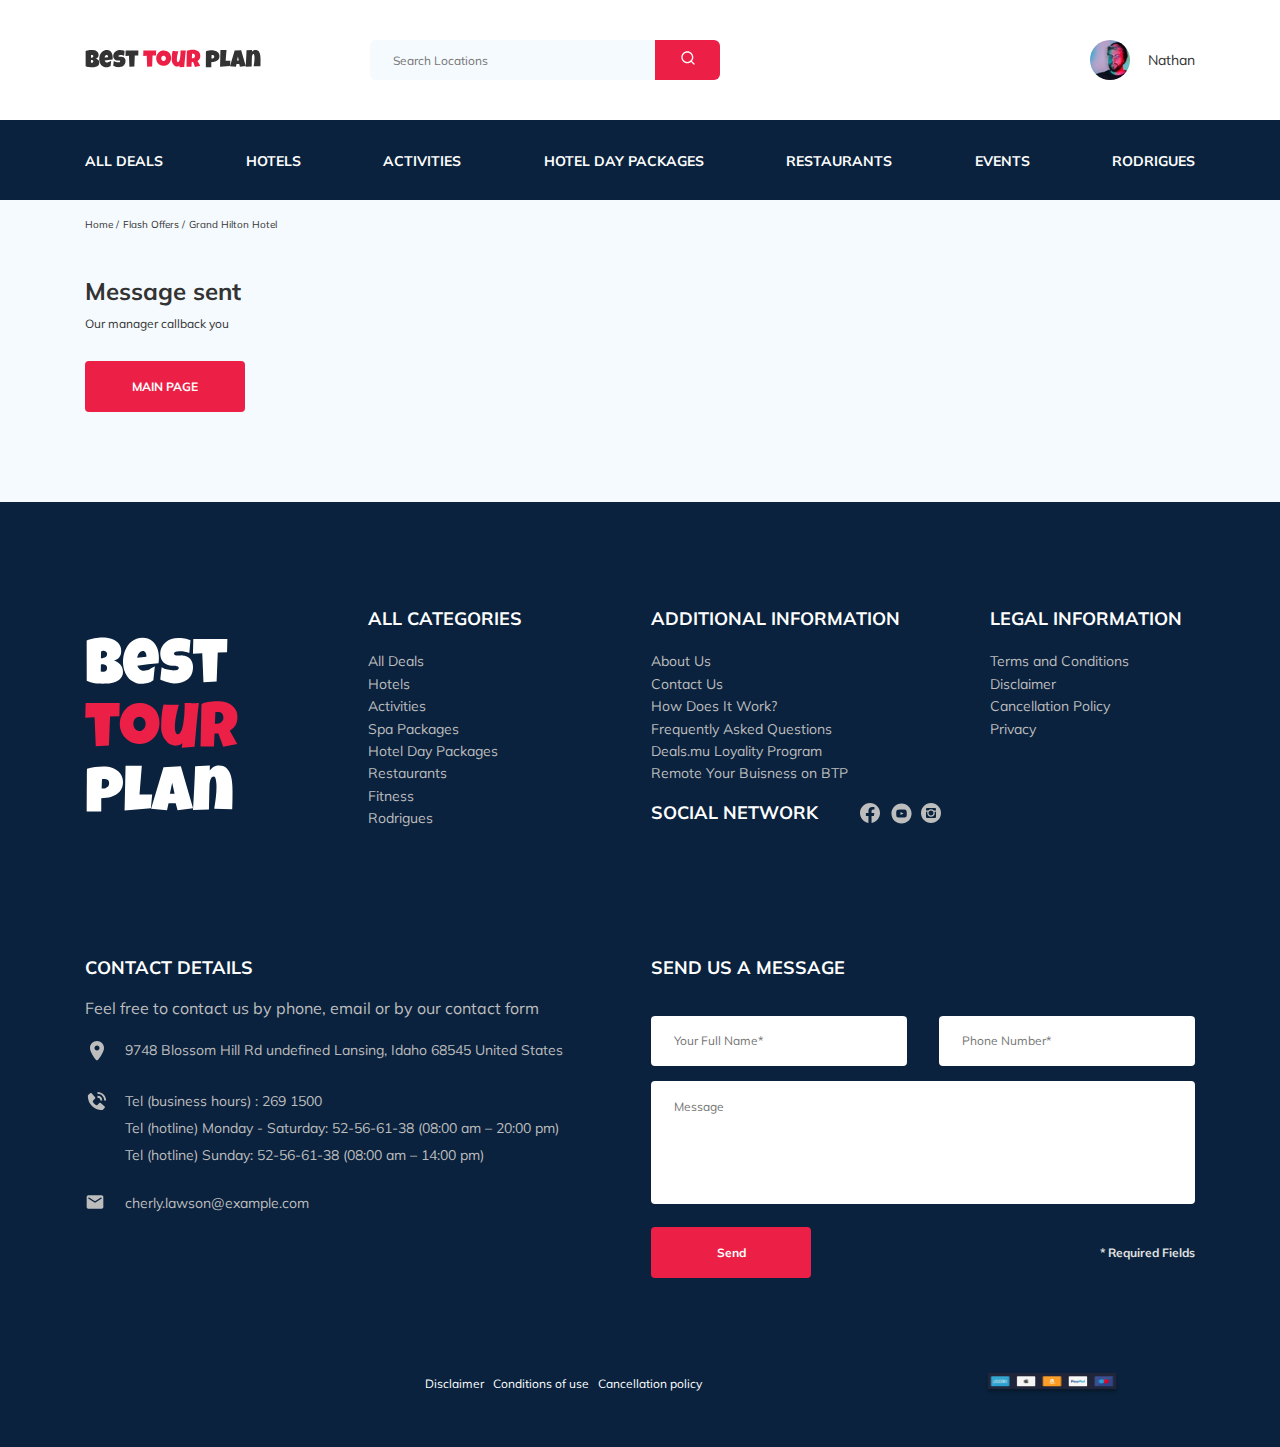
==== commit cc47ca6b: "and fix now" ====
--- a/thankyou.html
+++ b/thankyou.html
@@ -22,7 +22,7 @@
     <header class="navbar navbar--mobile--fixed">
       <div class="container">
         <div class="navbar-top">
-          <a href="#" class="logo">
+          <a href="index.html" class="logo">
             <img
               class="logo__image"
               src="./img/horizontal-logo.svg"
@@ -157,7 +157,7 @@
     <footer class="footer">
       <div class="container">
         <div class="footer-wrapper">
-          <a href="#main-header" class="logo-link">
+          <a href="index.html" class="logo-link">
             <img
               src="./img/footer-logo-icon.svg"
               alt="Logo: best tour plan"
@@ -304,6 +304,9 @@
       <!-- /.container -->
     </footer>
     <!-- /.footer -->
+    <script src="./js/jquery-3.6.0.min.js"></script>
+    <script src="./js/jquery.validate.min.js"></script>
+    <script src="./js/jquery.mask.min.js"></script>
     <script src="./js/main.js"></script>
   </body>
 </html>
--- a/css/style.css
+++ b/css/style.css
@@ -468,7 +468,9 @@
 
 .booking__button {
   width: 100%;
+  height: 45px;
   min-height: 45px;
+  padding: 0;
   font-weight: 600;
   font-size: 14px;
   line-height: 19px;
@@ -689,6 +691,8 @@
 
 .reviews-slider__text {
   max-width: 537px;
+  height: 120px;
+  overflow-y: auto;
   font-style: normal;
   font-weight: normal;
   font-size: 12px;
@@ -819,6 +823,7 @@
 .footer__social-links {
   display: flex;
   align-items: center;
+  height: 28px;
   min-width: 83px;
   justify-content: space-between;
 }
@@ -909,6 +914,7 @@
 .footer__message {
   flex-basis: 100%;
   margin-bottom: 23px;
+  color: #333333;
 }
 
 .footer__info {
@@ -916,6 +922,7 @@
   font-weight: bold;
   font-size: 12px;
   line-height: 15px;
+  align-self: center;
   color: #E0E0E0;
 }
 
@@ -1013,6 +1020,7 @@
   width: 100%;
   min-height: 123px;
   margin-top: 15px;
+  color: #333333;
 }
 
 .modal__button {
@@ -1062,13 +1070,16 @@
     grid-template-columns: 1fr 1fr 319px 205px;
   }
   .footer__title {
-    margin: 0 0 30px 0;
+    margin: 0 0 20px 0;
   }
   .footer__title--mt-18 {
     margin-top: 18px;
   }
   .footer__title--mb-37 {
     margin-bottom: 37px;
+  }
+  .footer__social-network {
+    margin-top: -35px;
   }
   .footer__social-links {
     margin-left: 40px;
@@ -1080,7 +1091,8 @@
   }
   .subscribe__input {
     height: 55px;
-    width: 250px;
+    width: 285px;
+    padding-right: 10px;
   }
   .modal__dialog {
     overflow-y: auto;
@@ -1111,6 +1123,9 @@
   .footer-wrapper {
     grid-template-columns: 170px 170px 288px;
   }
+  .footer__social-network {
+    margin-top: -20px;
+  }
 }
 
 @media (max-width: 992px) {
@@ -1181,6 +1196,9 @@
   }
   .reviews-slider__text {
     max-width: 455px;
+  }
+  .activities {
+    padding: 60px 0 70px 0;
   }
   .activities-wrapper {
     flex-wrap: wrap;
